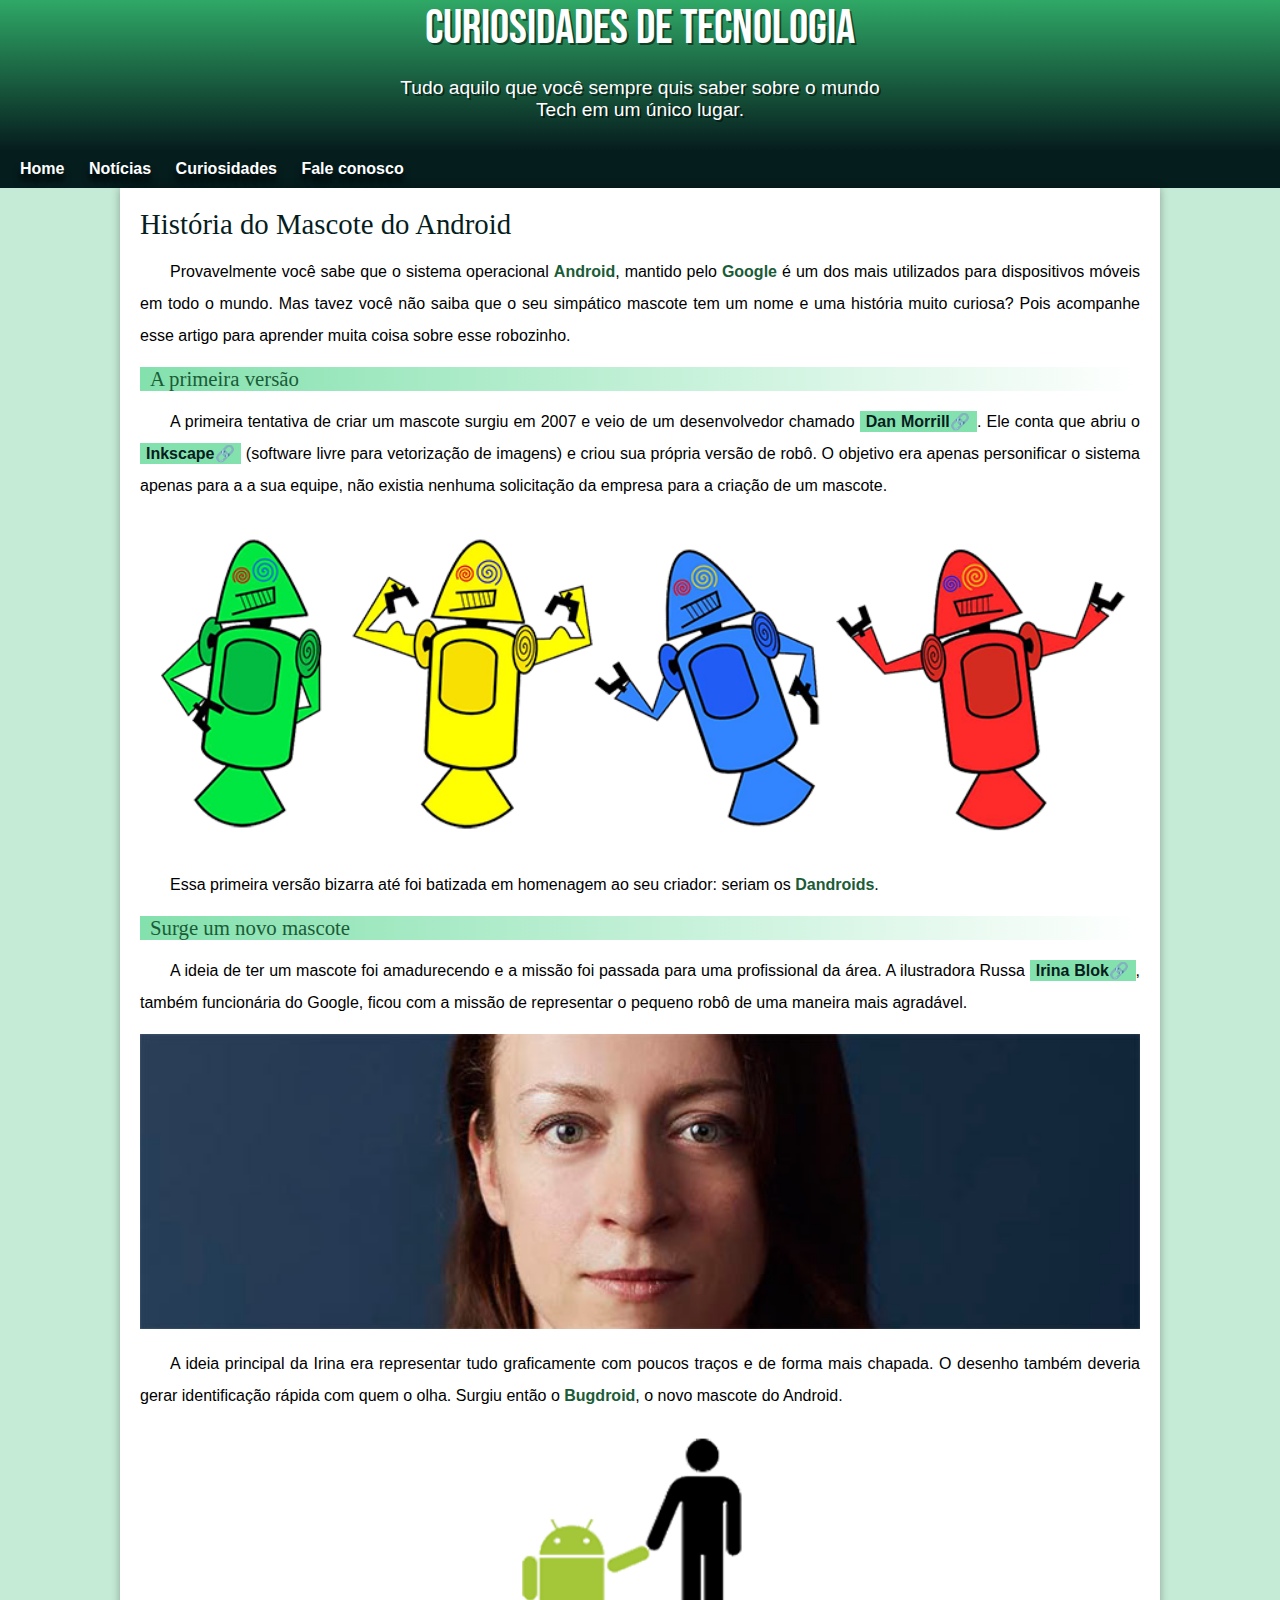
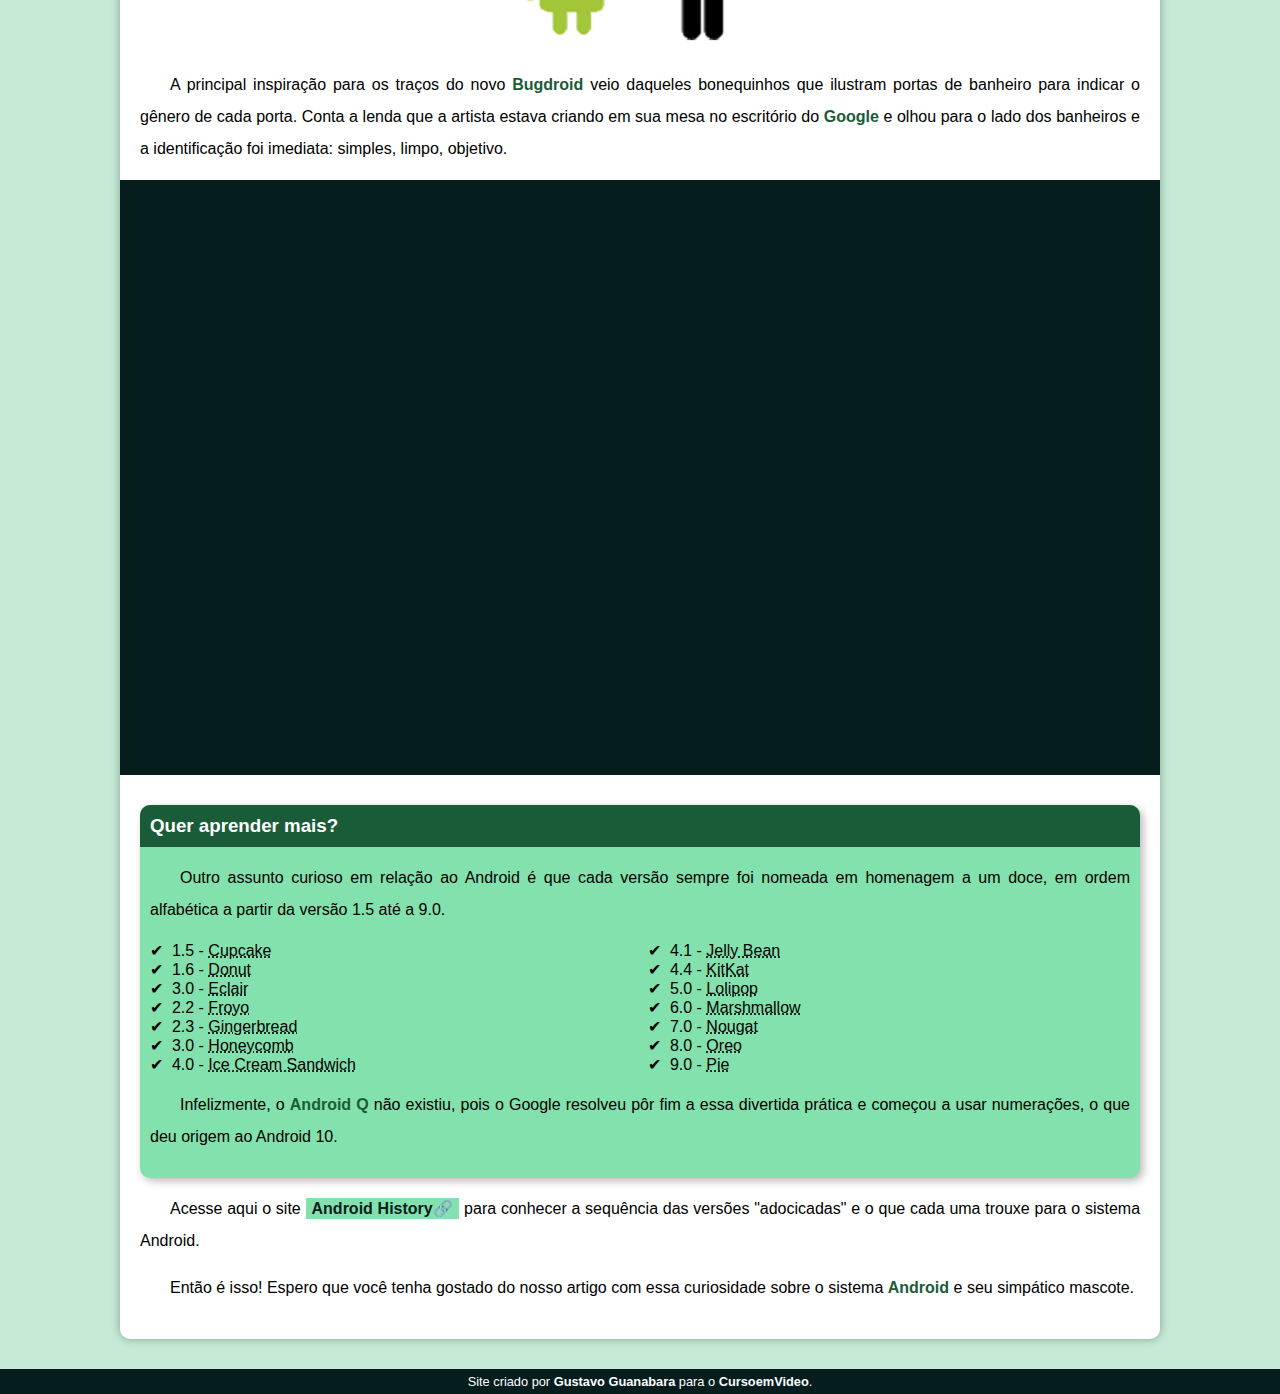
==== modulo02/desafio10-guanabara/android.html @ 1068ac0a "Alterando a nomenclatura das pastas." ====
<!DOCTYPE html>
<html lang="pt-br">

<head>
    <meta charset="UTF-8">
    <meta http-equiv="X-UA-Compatible" content="IE=edge">
    <meta name="viewport" content="width=device-width, initial-scale=1.0">
    <title>Como surgiu o mascote do Android?</title>
    <link rel="shortcut icon" href="imagens/favicon.ico" type="image/x-icon">
    <link rel="stylesheet" href="styles/style.css">
</head>

<body>
    <header>
        <h1>Curiosidades de Tecnologia</h1>
        <p>Tudo aquilo que você sempre quis saber sobre o mundo Tech em um único lugar.</p>
    </header>
    <nav>
        <a href="#">Home</a>
        <a href="#">Notícias</a>
        <a href="#">Curiosidades</a>
        <a href="#">Fale conosco</a>
    </nav>
    <main>
        <article>
            <h1>História do Mascote do Android</h1>

            <p>
                Provavelmente você sabe que o sistema operacional <strong>Android</strong>, mantido pelo
                <strong>Google</strong> é um dos mais utilizados
                para
                dispositivos móveis em todo o mundo. Mas tavez você não saiba que o seu simpático mascote tem um nome e
                uma
                história
                muito curiosa? Pois acompanhe esse artigo para aprender muita coisa sobre esse robozinho.
            </p>

            <h2>A primeira versão</h2>

            <p>
                A primeira tentativa de criar um mascote surgiu em 2007 e veio de um desenvolvedor chamado <a
                    href="https://androidcommunity.com/dan-morrill-shows-us-the-android-mascot-that-almost-was-20130103/"
                    target="_blank" class="externo">Dan
                    Morrill</a>.
                Ele
                conta que
                abriu o <a href="https://inkscape.org/" target="_blank" class="externo">Inkscape</a> (software livre
                para vetorização de
                imagens) e criou sua própria versão de robô. O
                objetivo
                era apenas
                personificar o sistema apenas para a a sua equipe, não existia nenhuma solicitação da empresa para a
                criação
                de um
                mascote.
            </p>

            <picture>
                <source media="(max-width: 600px)" srcset="imagens/dan-droids-pq.png">
                <img src="imagens/dan-droids.png" alt="Primeiro mascote do Android.">
            </picture>

            <p>Essa primeira versão bizarra até foi batizada em homenagem ao seu criador: seriam os
                <strong>Dandroids</strong>.
            </p>
            <h2>Surge um novo mascote</h2>

            <p>
                A ideia de ter um mascote foi amadurecendo e a missão foi passada para uma profissional da área. A
                ilustradora Russa
                <a href="https://www.irinablok.com/" target="_blank" class="externo">Irina Blok</a>, também funcionária
                do Google, ficou
                com a missão de representar o pequeno
                robô de uma
                maneira
                mais
                agradável.
            </p>

            <picture>
                <source media="(max-width: 600px)" srcset="imagens/irina-blok-pq.jpg">
                <img src="imagens/irina-blok.jpg" alt="Irina Blok, criado do Bugdroid.">
            </picture>

            <p>
                A ideia principal da Irina era representar tudo graficamente com poucos traços e de forma mais chapada.
                O
                desenho também
                deveria gerar identificação rápida com quem o olha. Surgiu então o <strong>Bugdroid</strong>, o novo
                mascote do Android.
            </p>

            <img src="imagens/bugdroid.png" class="pequena" alt="Bugdroid.">

            <p>
                A principal inspiração para os traços do novo <strong>Bugdroid</strong> veio daqueles bonequinhos que
                ilustram portas de
                banheiro para
                indicar o gênero de cada porta. Conta a lenda que a artista estava criando em sua mesa no escritório do
                <strong>Google</strong> e olhou
                para o lado dos banheiros e a identificação foi imediata: simples, limpo, objetivo.
            </p>

            <div class="video">
                <iframe width="560" height="315" src="https://www.youtube.com/embed/l2UDgpLz20M"
                    title="YouTube video player" frameborder="0"
                    allow="accelerometer; autoplay; clipboard-write; encrypted-media; gyroscope; picture-in-picture; web-share"
                    allowfullscreen>
                '</iframe>
            </div>

            <aside>
                <h3>Quer aprender mais?</h3>
                <p>
                    Outro assunto curioso em relação ao Android é que cada versão sempre foi nomeada em homenagem a um
                    doce, em
                    ordem
                    alfabética a partir da versão 1.5 até a 9.0.
                </p>
                <ul>
                    <li>1.5 - <abbr title="Bolo de Copo">Cupcake</abbr></li>
                    <li>1.6 - <abbr title="Rosquinha">Donut</abbr></li>
                    <li>3.0 - <abbr title="Bomba">Eclair</abbr></li>
                    <li>2.2 - <abbr title="Iorgute Concelado">Froyo</abbr></li>
                    <li>2.3 - <abbr title="Biscoito de Gengibre">Gingerbread</abbr></li>
                    <li>3.0 - <abbr title="Favo de Mel">Honeycomb</abbr></li>
                    <li>4.0 - <abbr title="Sandwich de Sorvete">Ice Cream Sandwich</abbr></li>
                    <li>4.1 - <abbr title="Jujuba">Jelly Bean</abbr></li>
                    <li>4.4 - <abbr title="KitKat">KitKat</abbr></li>
                    <li>5.0 - <abbr title="Pirulito">Lolipop</abbr></li>
                    <li>6.0 - <abbr title="Marshmallow">Marshmallow</abbr></li>
                    <li>7.0 - <abbr title="Torrone">Nougat</abbr></li>
                    <li>8.0 - <abbr title="Oreo">Oreo</abbr></li>
                    <li>9.0 - <abbr title="Torta">Pie</abbr></li>
                </ul>
                <p>
                    Infelizmente, o <strong>Android Q</strong> não existiu, pois o Google resolveu pôr fim a essa
                    divertida prática e
                    começou a
                    usar
                    numerações, o que deu origem ao Android 10.
                </p>
            </aside>

            <p>
                Acesse aqui o site <a href="https://www.android.com/intl/en_UK/" target="_blank" class="externo">Android
                    History</a>
                para conhecer a sequência das versões "adocicadas" e o que cada uma
                trouxe para o
                sistema Android.
            </p>


            <p>
                Então é isso! Espero que você tenha gostado do nosso artigo com essa curiosidade sobre o sistema
                <strong>Android</strong>
                e
                seu simpático
                mascote.
            </p>
        </article>
    </main>
    <footer>
        <p>Site criado por <a href="#" target="_blank">Gustavo Guanabara</a> para o <a href="#"
                target="_blank">CursoemVideo</a>.</p>
    </footer>
</body>

</html>
---- modulo02/desafio10-guanabara/styles/style.css ----
@charset "UTF-8";
@import url('https://fonts.googleapis.com/css2?family=Bebas+Neue&display=swap');

@font-face {
    font-family: 'Android';
    src: url('/fontes/idroid.otf') format('opentype');
    font-weight: normal;
}

:root {
    --cor0: #c5ebd6;
    --cor1: #83e1ad;
    --cor2: #3ddc84;
    --cor3: #2fa866;
    --cor4: #1a5c37;
    --cor5: #061d1e;

    --fonte-padrao: Arial, Verdana, Helvetica, sans-serif;
    --fonte-destaque: 'Bebas Neue', cursive;
    --fonte-android: 'Android', cursive;
}

* {
    margin: 0px;
    padding: 0px;
}

body {
    background-color: var(--cor0);
    font-family: var(--fonte-padrao);
}

a.externo::after {
    content: '\1F517';
}

div.video {
    background-color: var(--cor5);
    margin: 0px -20px 30px -20px;
    padding: 20px;
    padding-bottom: 57.5%;
    position: relative;
}

div.video >iframe{
    position: absolute;
    top: 5%;
    left: 5%;
    width: 90%;
    height: 90%;
    
}


header {
    background-image: linear-gradient(to bottom, var(--cor3), var(--cor5));
    min-height: 150px;
    text-align: center;
}

header>h1 {
    color: white;
    font-family: var(--fonte-destaque);
    font-size: 3em;
    font-weight: normal;
    margin-bottom: 20px;
    text-shadow: 2px 2px 0px rgba(0, 0, 0, 0.521);
}

header>p {
    color: white;
    font-family: var(--fonte-padrao);
    font-size: 1.2em;
    max-width: 500px;
    margin: auto;
    padding-right: 10px;
    padding-left: 10px;
    text-shadow: 2px 2px 0px rgba(0, 0, 0, 0.521);
}

nav {
    background-color: var(--cor5);
    padding: 10px;
    text-shadow: 0px 7px 7px black;
}

nav>a {
    text-decoration: none;
    padding: 10px;
    color: white;
    font-weight: bold;
    transition-duration: 0.5s;
}

nav>a:hover {
    background-color: var(--cor3);
    color: var(--cor5);
}

main {
    background-color: white;
    min-width: 300px;
    max-width: 1000px;
    margin: auto;
    padding: 20px;
    margin-bottom: 30px;
    border-bottom-left-radius: 10px;
    border-bottom-right-radius: 10px;
    box-shadow: 0px 0px 10px rgba(0, 0, 0, 0.315);
}

main p {
    margin: 15px 0px;
    text-align: justify;
    text-indent: 30px;
    font-size: 1em;
    line-height: 2em;
}

main strong {
    color: var(--cor4);
    font-weight: bold;
}

main a {
    text-decoration: none;
    font-weight: bold;
    color: var(--cor5);
    background-color: var(--cor1);
    padding: 2px 6px;
}

main a:hover {
    text-decoration: underline;
    color: var(--cor4);
}

main h1 {
    color: var(--cor5);
    font-family: var(--fonte-android);
    font-weight: normal;
    font-size: 1.8em;
}

main h2 {
    color: var(--cor4);
    font-family: var(--fonte-android);
    font-size: 1.3em;
    background-image: linear-gradient(to right, var(--cor1), transparent);
    text-indent: 10px;
    font-weight: normal;
}

main img {
    width: 100%;
}

main img.pequena {
    max-width: 350px;
    display: block;
    margin: auto;
}

aside {
    background: var(--cor1);
    padding: 10px;
    border-radius: 10px;
    box-shadow: 3px 3px 8px rgba(0, 0, 0, 0.281);
}

aside>h3 {
    background-color: var(--cor4);
    color: white;
    padding: 10px;
    margin: -10px -10px 0px -10px;
    border-radius: 10px 10px 0px 0px;
}

aside>ul {
    list-style-type: '\2714\00A0\00A0';
    list-style-position: inside;
    columns: 2;
}

footer {
    background-color: var(--cor5);
    color: white;
    text-align: center;
    font-size: 0.8em;
    padding: 5px;
}

footer>p>a {
    color: white;
    font-weight: bold;
    text-decoration: none;
}

footer a:hover {
    text-decoration: underline;
    color: var(--cor1);
}
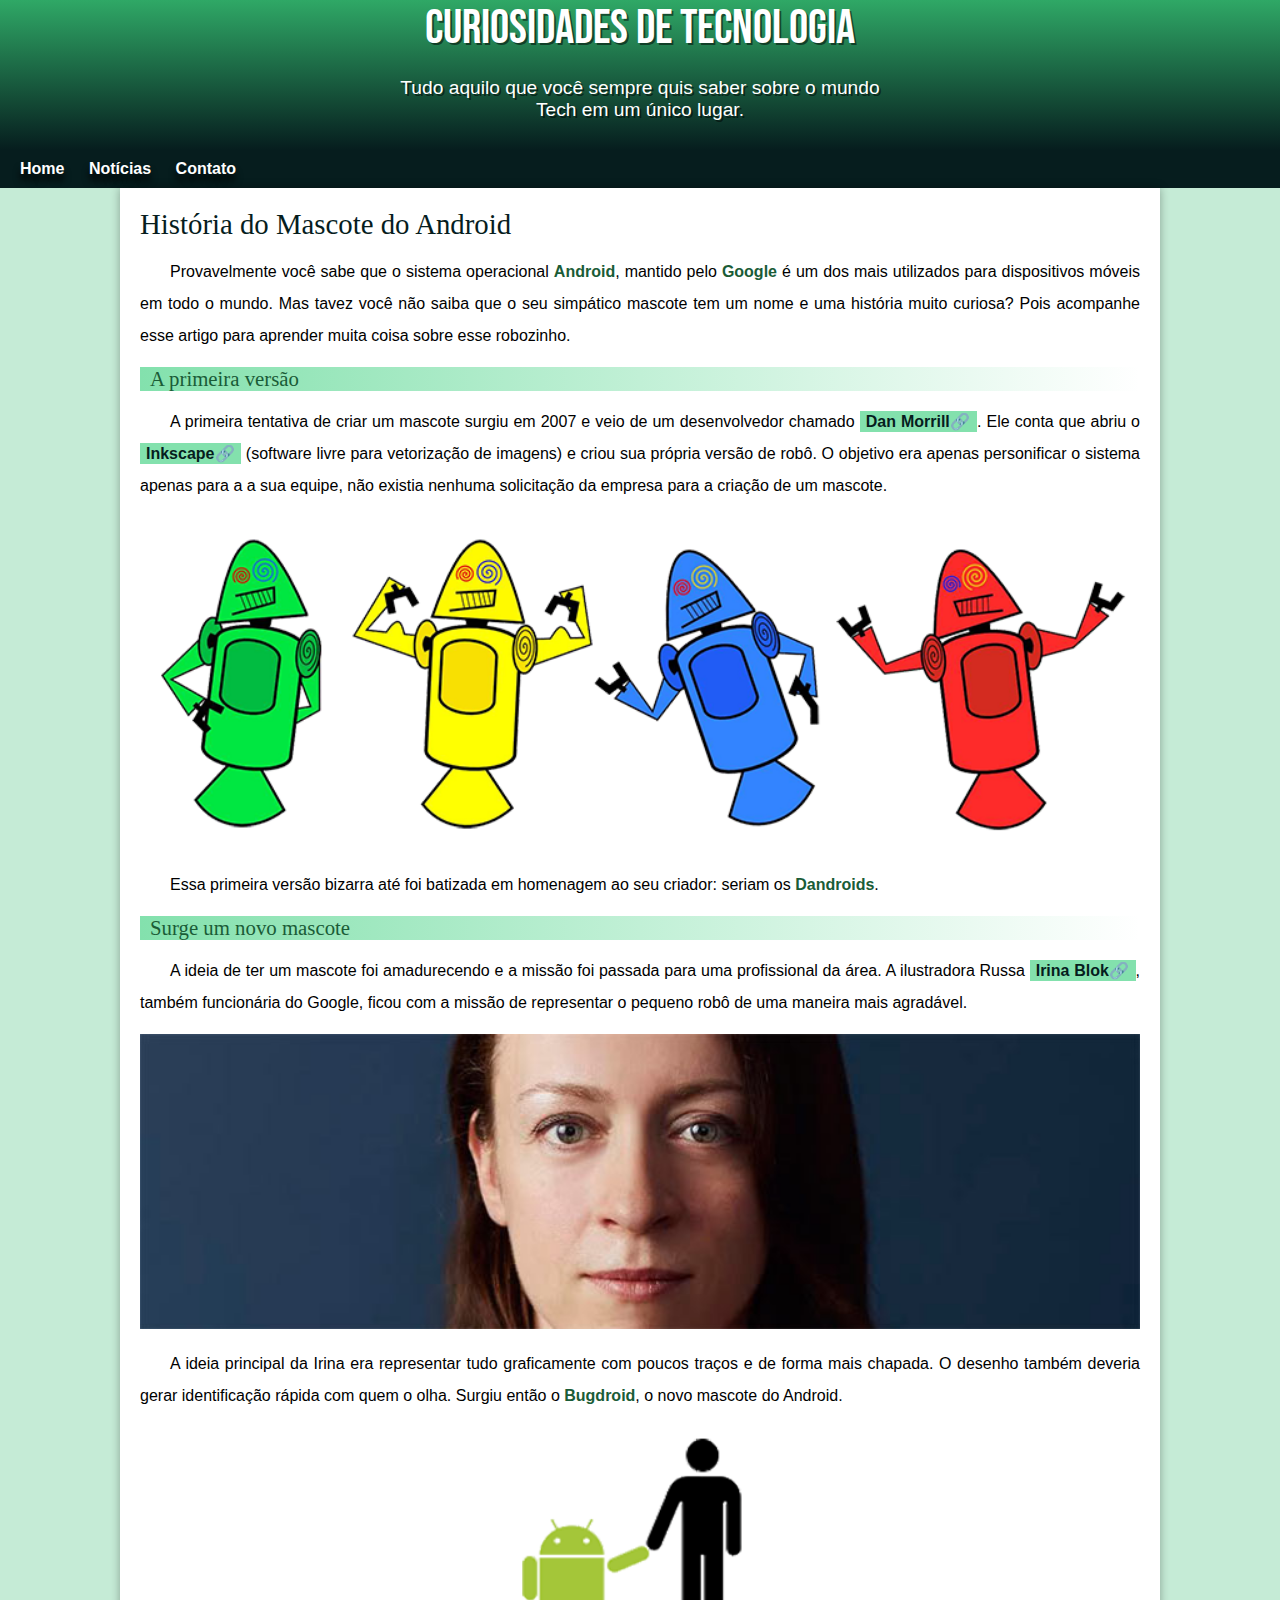
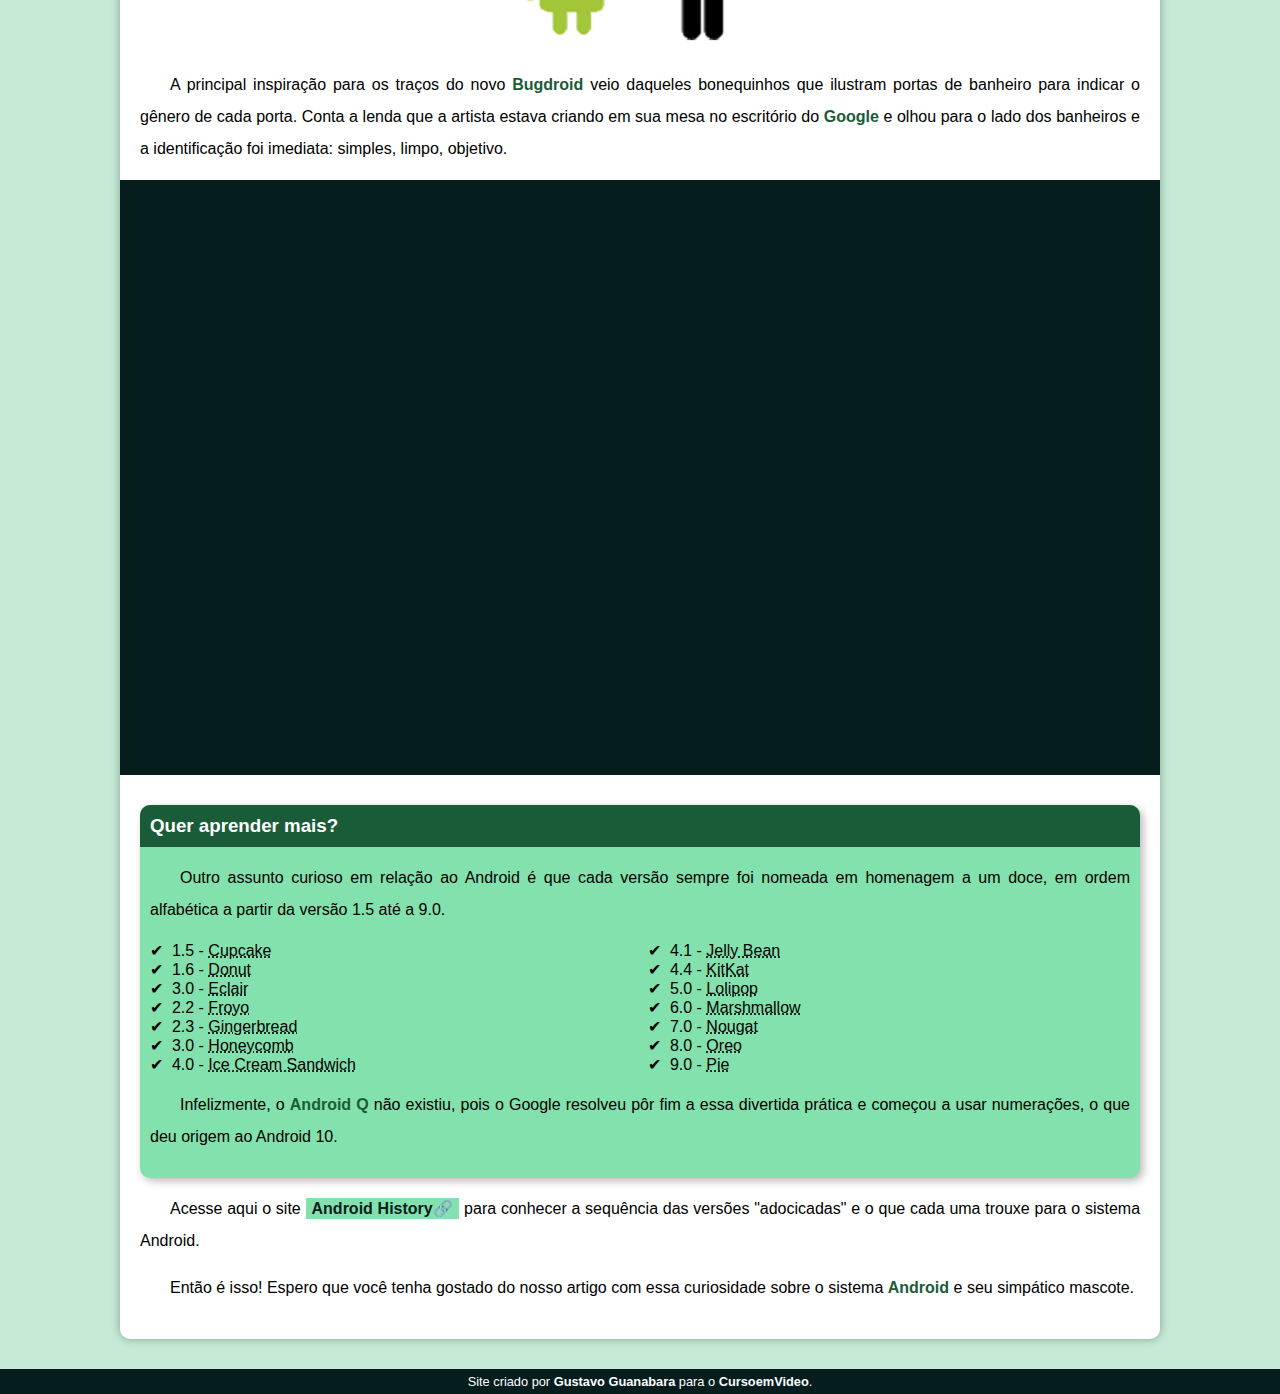
==== commit e751bd6d: "Ajustes no menu do site." ====
--- a/modulo02/desafio10-guanabara/android.html
+++ b/modulo02/desafio10-guanabara/android.html
@@ -18,8 +18,7 @@
     <nav>
         <a href="#">Home</a>
         <a href="#">Notícias</a>
-        <a href="#">Curiosidades</a>
-        <a href="#">Fale conosco</a>
+        <a href="#">Contato</a>
     </nav>
     <main>
         <article>
@@ -106,7 +105,7 @@
                     title="YouTube video player" frameborder="0"
                     allow="accelerometer; autoplay; clipboard-write; encrypted-media; gyroscope; picture-in-picture; web-share"
                     allowfullscreen>
-                '</iframe>
+                    '</iframe>
             </div>
 
             <aside>
